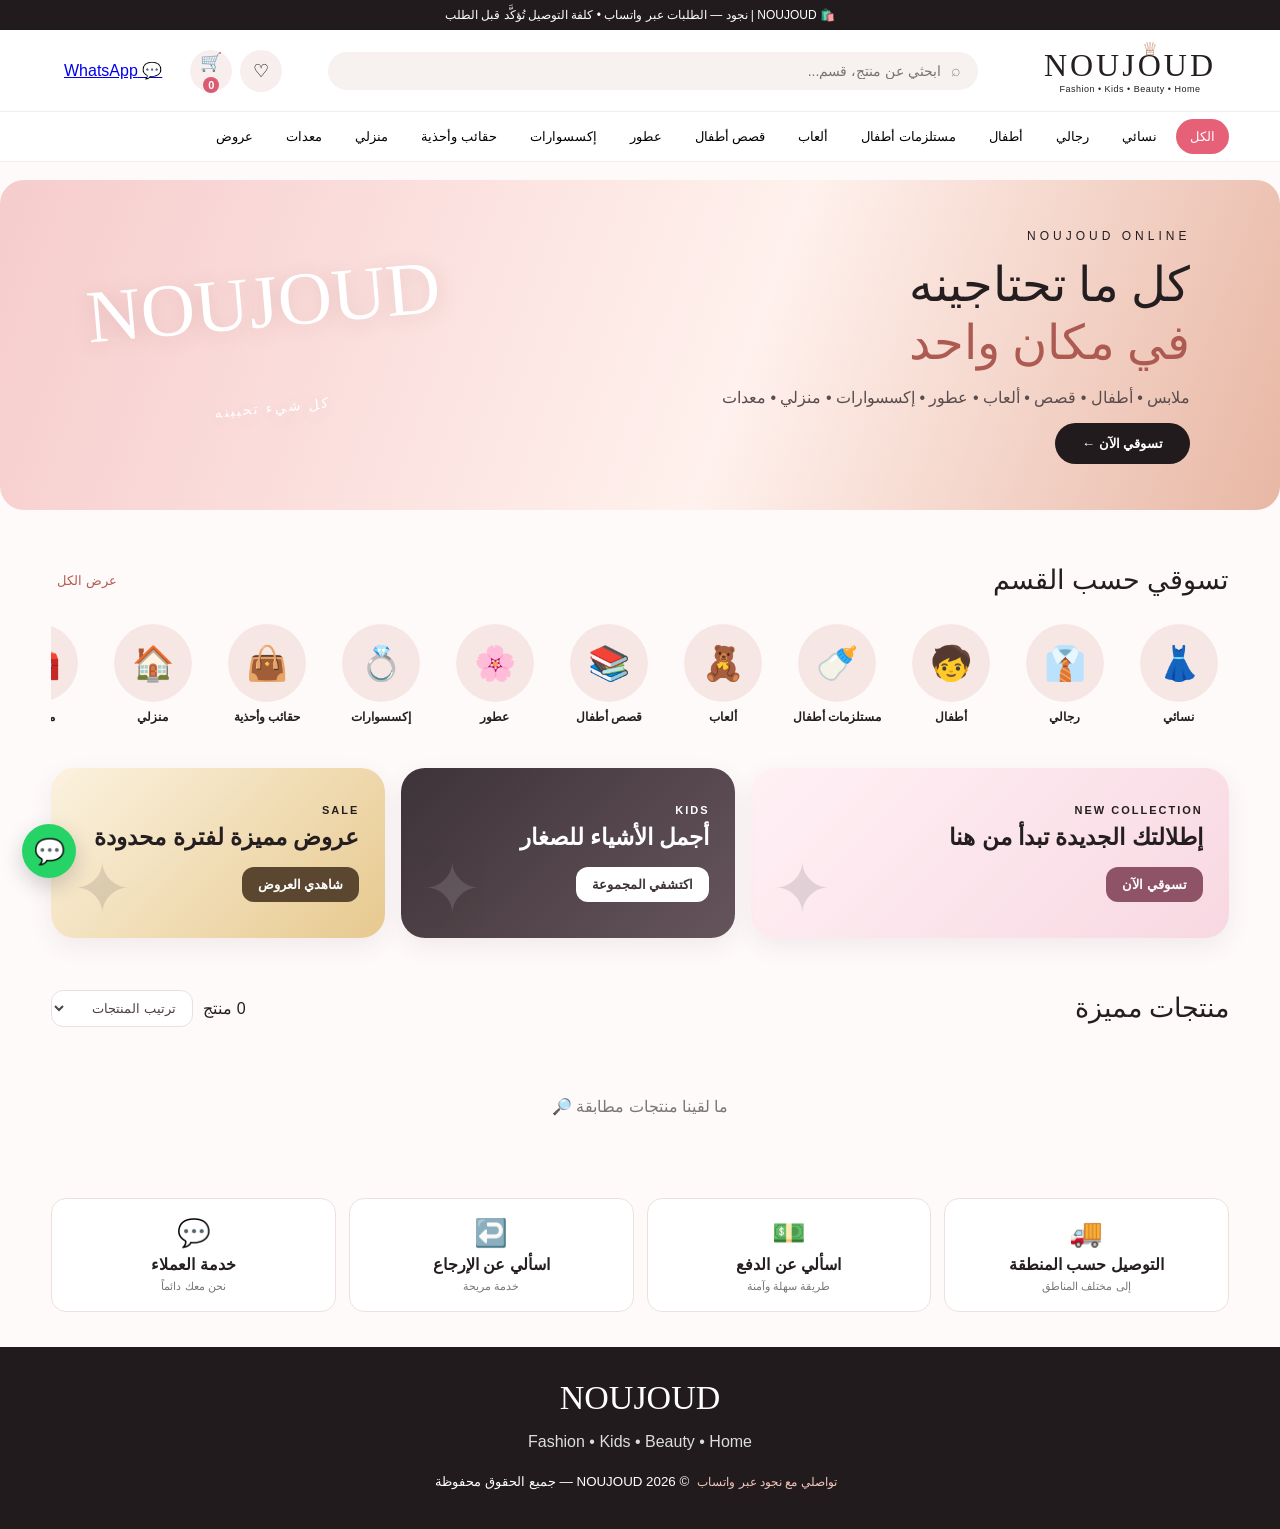
==== index.html @ 5bd88401 "Add files via upload" ====
<!doctype html><html lang="ar" dir="rtl"><head><meta charset="UTF-8"><meta name="viewport" content="width=device-width,initial-scale=1"><title>NOUJOUD | متجر نجود</title><link rel="stylesheet" href="styles.css"></head><body>
<div class="top">🛍️ NOUJOUD | نجود — الطلبات عبر واتساب • كلفة التوصيل تُؤكَّد قبل الطلب</div><header class="header"><a class="brand" href="index.html"><span class="crown">♕</span><div>NOUJOUD<small>Fashion • Kids • Beauty • Home</small></div></a><div class="search"><span>⌕</span><input id="searchInput" placeholder="ابحثي عن منتج، قسم..." autocomplete="off"></div><div class="head-actions"><button id="wishlistBtn" title="المفضلة">♡</button><button id="cartBtn" title="السلة">🛒 <b id="cartCount">0</b></button></div><a class="whatsapp-head" href="https://wa.me/96176304775" target="_blank" rel="noopener">💬 WhatsApp</a></header><nav class="nav" id="nav"></nav>
<main><section class="hero"><div class="hero-copy"><span class="tag">NOUJOUD ONLINE</span><h1>كل ما تحتاجينه<br><em>في مكان واحد</em></h1><p>ملابس • أطفال • قصص • ألعاب • عطور • إكسسوارات • منزلي • معدات</p><button class="primary" onclick="showCategory('الكل')">تسوقي الآن ←</button></div><div class="hero-bubble">NOUJOUD<br><small>كل شيء تحبينه</small></div></section>
<section><div class="section-title"><h2>تسوقي حسب القسم</h2><button class="text-btn" onclick="showCategory('الكل')">عرض الكل</button></div><div class="categories" id="categories"></div></section>
<section class="promo-grid"><div class="promo-card pink" onclick="showCategory('نسائي')"><span>NEW COLLECTION</span><h3>إطلالتك الجديدة تبدأ من هنا</h3><button>تسوقي الآن</button></div><div class="promo-card dark" onclick="showCategory('أطفال')"><span>KIDS</span><h3>أجمل الأشياء للصغار</h3><button>اكتشفي المجموعة</button></div><div class="promo-card gold" onclick="showCategory('عروض')"><span>SALE</span><h3>عروض مميزة لفترة محدودة</h3><button>شاهدي العروض</button></div></section>
<section id="shop"><div class="section-title"><h2 id="productsTitle">منتجات مميزة</h2><div class="shop-tools"><span id="resultCount"></span><select id="sortSelect"><option value="default">ترتيب المنتجات</option><option value="low">السعر: من الأقل</option><option value="high">السعر: من الأعلى</option><option value="name">الاسم</option></select></div></div><div class="products" id="products"></div><div id="empty" class="empty" hidden>ما لقينا منتجات مطابقة 🔎</div></section>
<section class="features"><div><span>🚚</span><b>التوصيل حسب المنطقة</b><small>إلى مختلف المناطق</small></div><div><span>💵</span><b>اسألي عن الدفع</b><small>طريقة سهلة وآمنة</small></div><div><span>↩️</span><b>اسألي عن الإرجاع</b><small>خدمة مريحة</small></div><div><span>💬</span><b>خدمة العملاء</b><small>نحن معك دائماً</small></div></section></main><footer><strong>NOUJOUD</strong><p>Fashion • Kids • Beauty • Home</p><a href="https://wa.me/96176304775" target="_blank" rel="noopener">تواصلي مع نجود عبر واتساب</a><small>© 2026 NOUJOUD — جميع الحقوق محفوظة</small></footer>
<div class="drawer" id="drawer"><div class="drawer-box"><div class="drawer-head"><h3>سلة المشتريات</h3><button onclick="closeCart()">✕</button></div><div id="cartItems"></div><div class="cart-total"><span>المجموع</span><strong id="cartTotal">$0</strong></div><button class="primary full" onclick="checkout()">متابعة الطلب</button></div></div>
<div class="modal" id="productModal"><div class="modal-box"><button class="modal-close" onclick="closeProduct()">✕</button><div id="modalContent" class="modal-content"></div></div></div>
<div class="modal" id="checkoutModal"><div class="modal-box checkout"><button class="modal-close" onclick="document.getElementById('checkoutModal').classList.remove('open')">✕</button><h2>إرسال طلب عبر واتساب</h2><p>أدخلي معلومات التوصيل، ثم اضغطي إرسال داخل واتساب. الطلب لا يُرسل تلقائياً.</p><input id="customerName" placeholder="الاسم الكامل"><input id="customerPhone" placeholder="رقم الهاتف"><label class="choice-label">منطقة التوصيل<select id="deliveryZone" onchange="updateDeliveryFee()"></select></label><div class="delivery-box"><span>كلفة التوصيل</span><strong id="deliveryFee">$0</strong></div><textarea id="customerAddress" rows="4" placeholder="العنوان بالتفصيل"></textarea><button type="button" class="secondary full" onclick="useMyLocation()">📍 تحديد موقعي</button><button class="primary full" onclick="sendOrder()">إرسال الطلب عبر WhatsApp</button></div></div><div class="toast" id="toast"></div><a class="floating-wa" href="https://wa.me/96176304775" target="_blank" rel="noopener">💬</a><script src="catalog.js"></script><script src="app.js"></script></body></html>
---- styles.css ----
*{box-sizing:border-box}html{scroll-behavior:smooth}body{margin:0;font-family:Tahoma,Arial,sans-serif;background:#fffafa;color:#241e20}.top{background:#211b1d;color:#fff;text-align:center;padding:8px;font-size:12px}.header{height:82px;display:flex;align-items:center;gap:28px;padding:10px 5%;background:#fff;position:sticky;top:0;z-index:20;border-bottom:1px solid #eee}.brand{display:flex;align-items:center;gap:4px;font:32px Georgia,serif;letter-spacing:3px;min-width:210px;position:relative}.brand .crown{position:absolute;top:-9px;right:55px;color:#b7774e;font-size:18px}.brand small{display:block;font:9px Arial;letter-spacing:.5px;text-align:center}.search{flex:1;max-width:650px;background:#f7f1f0;border-radius:28px;padding:10px 17px;display:flex;gap:8px;align-items:center;color:#999}.search input{border:0;outline:0;background:none;width:100%;font-size:14px}.head-actions{display:flex;gap:8px;margin-right:auto}.head-actions button,.drawer-head button{border:0;background:#f8eeee;border-radius:50%;width:42px;height:42px;cursor:pointer;font-size:18px}.head-actions b{font-size:11px;background:#d95c72;color:#fff;border-radius:10px;padding:2px 5px}.nav{display:flex;gap:5px;padding:7px 4%;overflow:auto;white-space:nowrap;background:#fff;border-bottom:1px solid #eee;position:sticky;top:82px;z-index:19}.nav button{border:0;background:none;padding:10px 14px;border-radius:20px;cursor:pointer;font-size:13px}.nav button.active,.nav button.sale{background:#e66178;color:#fff}.hero{max-width:1400px;margin:18px auto;padding:45px 7%;min-height:330px;border-radius:24px;background:linear-gradient(110deg,#f6cccc,#fff1ed 58%,#e8b7a4);display:flex;align-items:center;justify-content:space-between;overflow:hidden}.tag{font-size:12px;letter-spacing:4px}.hero h1{font:48px Georgia,serif;line-height:1.2;margin:12px 0}.hero h1 em{font-style:normal;color:#ad5b52}.hero p{color:#594c4e}.hero-bubble{font:75px Georgia,serif;color:#fff;text-align:center;transform:rotate(-5deg);text-shadow:0 3px 20px #8e514633}.hero-bubble small{font:14px Arial;letter-spacing:2px}.primary{border:0;border-radius:24px;background:#211b1d;color:#fff;padding:13px 27px;font-weight:bold;cursor:pointer}.full{width:100%}section{max-width:1400px;margin:32px auto;padding:0 4%}.section-title{display:flex;align-items:center;justify-content:space-between}.section-title h2{font:27px Georgia,serif}.text-btn{border:0;background:none;color:#b45d53;cursor:pointer}.categories{display:flex;gap:14px;overflow:auto;padding:5px 0 12px}.cat{min-width:100px;text-align:center;cursor:pointer}.cat-icon{width:78px;height:78px;margin:auto;border-radius:50%;background:#f7e7e4;display:grid;place-items:center;font-size:34px;border:2px solid transparent}.cat:hover .cat-icon{border-color:#e5a3a0}.cat b{display:block;font-size:12px;margin-top:8px}.products{display:grid;grid-template-columns:repeat(4,1fr);gap:16px}.card{background:#fff;border:1px solid #eee1df;border-radius:17px;padding:10px;box-shadow:0 5px 18px #00000008}.pic{height:210px;border-radius:13px;background:#f7e9e6;display:grid;place-items:center;font-size:75px}.card .badge{color:#d25a6c;font-size:11px}.card h3{margin:7px 0;font-size:15px}.price{font-weight:bold;font-size:19px;margin-bottom:10px}.add{width:100%;border:0;background:#211b1d;color:#fff;border-radius:20px;padding:10px;cursor:pointer}.features{display:grid;grid-template-columns:repeat(4,1fr);gap:13px}.features div{background:#fff;border:1px solid #eee0dd;border-radius:15px;padding:18px;text-align:center}.features span{display:block;font-size:27px}.features b,.features small{display:block;margin-top:6px}.features small{color:#777;font-size:11px}footer{background:#211b1d;color:#fff;text-align:center;padding:32px;margin-top:35px}footer strong{font:34px Georgia,serif}footer p{color:#ddd}.empty{text-align:center;padding:50px;color:#777}.drawer{display:none;position:fixed;inset:0;background:#0008;z-index:50}.drawer.open{display:block}.drawer-box{position:absolute;right:0;top:0;height:100%;width:min(430px,100%);background:#fff;padding:20px;overflow:auto}.drawer-head{display:flex;justify-content:space-between;align-items:center}.cart-row{display:flex;gap:10px;align-items:center;padding:13px 0;border-bottom:1px solid #eee}.cart-row .mini{width:55px;height:55px;background:#f7e7e4;border-radius:10px;display:grid;place-items:center;font-size:28px}.qty{display:flex;gap:8px;align-items:center;margin-top:5px}.qty button{border:0;background:#f4e9e7;border-radius:8px;width:25px;height:25px;cursor:pointer}.remove{margin-right:auto;border:0;background:none;color:#c85c6b;cursor:pointer}.cart-total{display:flex;justify-content:space-between;padding:18px 0;font-size:18px}.toast{position:fixed;bottom:20px;left:50%;transform:translateX(-50%) translateY(20px);background:#211b1d;color:#fff;padding:11px 18px;border-radius:25px;opacity:0;transition:.25s;z-index:100}.toast.show{opacity:1;transform:translateX(-50%) translateY(0)}@media(max-width:850px){.header{height:auto;padding:10px 4%;flex-wrap:wrap;gap:10px}.brand{min-width:160px;font-size:26px}.search{order:3;flex-basis:100%;max-width:none}.nav{top:118px}.hero{margin:12px;padding:30px 7%;min-height:290px}.hero h1{font-size:35px}.hero-bubble{font-size:45px}.products{grid-template-columns:repeat(2,1fr)}.features{grid-template-columns:repeat(2,1fr)}}@media(max-width:500px){.hero-bubble{display:none}.products{gap:9px}.pic{height:170px;font-size:60px}.features{grid-template-columns:1fr 1fr}.cat{min-width:88px}.cat-icon{width:68px;height:68px}}
/* v2 additions */
.brand{text-decoration:none;color:inherit}.pic{position:relative;overflow:hidden}.pic img,.mini img,.modal-img img,.admin-thumb img{width:100%;height:100%;object-fit:cover}.heart{position:absolute;top:16px;left:16px;border:0;background:#fff;border-radius:50%;width:34px;height:34px;cursor:pointer;font-size:19px;box-shadow:0 2px 8px #0001}.heart.liked{color:#d85d70}.out{display:block;color:#a06b6b;margin-bottom:8px}.modal{display:none;position:fixed;inset:0;background:#0008;z-index:80;align-items:center;justify-content:center;padding:18px}.modal.open{display:flex}.modal-box{position:relative;background:#fff;border-radius:22px;width:min(760px,100%);max-height:90vh;overflow:auto;padding:28px}.modal-close{position:absolute;left:15px;top:15px;border:0;background:#f5e9e7;border-radius:50%;width:36px;height:36px;cursor:pointer}.modal-content{display:grid;grid-template-columns:1fr 1fr;gap:28px;align-items:center}.modal-img{height:360px;border-radius:18px;background:#f7e9e6;display:grid;place-items:center;font-size:110px;overflow:hidden}.modal-price{font-size:28px;font-weight:bold;margin:12px 0}.checkout{width:min(520px,100%)}.checkout input,.checkout textarea{width:100%;border:1px solid #e6d8d5;border-radius:12px;padding:12px;margin:7px 0;font-family:inherit}.checkout textarea{resize:vertical}footer a{display:inline-block;color:#f4c5bd;margin:8px;text-decoration:none;font-size:12px}.admin-body{background:#f8f4f2}.admin-head{background:#211b1d;color:#fff;padding:18px 6%;display:flex;justify-content:space-between;align-items:center}.admin-head strong{font:30px Georgia,serif;display:block}.admin-head span{font-size:12px;color:#ddd}.admin-link{color:#fff;text-decoration:none;background:#493b3e;padding:10px 16px;border-radius:20px}.admin-main{max-width:1200px;margin:25px auto;padding:0 4%}.admin-stats{display:grid;grid-template-columns:repeat(3,1fr);gap:14px;margin-bottom:18px}.admin-stats div,.admin-card{background:#fff;border:1px solid #eadfdb;border-radius:18px;padding:20px}.admin-stats b{display:block;font-size:28px}.admin-stats small{color:#777}.admin-card{margin-bottom:18px}.admin-title{display:flex;justify-content:space-between;align-items:center;gap:10px;margin-bottom:16px}.admin-title h1,.admin-title h2{margin:0}.admin-title span{font-size:12px;color:#777}.product-form{display:grid;grid-template-columns:repeat(2,1fr);gap:12px}.product-form label{font-size:12px;color:#5e5557}.product-form input,.product-form select,.product-form textarea{display:block;width:100%;margin-top:5px;border:1px solid #e2d5d1;border-radius:10px;padding:11px;font:inherit;background:#fff}.product-form .wide{grid-column:1/-1}.upload-label small{display:block;margin-top:4px;color:#888}.form-actions{grid-column:1/-1;display:flex;gap:8px}.secondary,.admin-actions button,.clear{border:0;background:#eee5e2;padding:10px 14px;border-radius:10px;cursor:pointer}.admin-search{border:1px solid #ddd;border-radius:10px;padding:10px;max-width:240px}.admin-products{display:grid;gap:9px}.admin-product{display:flex;align-items:center;gap:12px;border:1px solid #eee5e2;border-radius:13px;padding:9px}.admin-thumb{width:65px;height:65px;border-radius:10px;background:#f7e7e4;display:grid;place-items:center;font-size:30px;overflow:hidden}.admin-info{flex:1}.admin-info b,.admin-info small{display:block}.admin-info small{font-size:11px;color:#777;margin-top:3px}.admin-actions{display:flex;gap:6px}.admin-actions .danger{color:#b84e5f}.order{border:1px solid #eee5e2;border-radius:12px;padding:12px;margin-bottom:8px}.order b,.order small{display:block}.order small{color:#777;margin-top:4px}.order p{font-size:13px}.order strong{font-size:18px}@media(max-width:700px){.modal-content{grid-template-columns:1fr}.modal-img{height:260px}.product-form{grid-template-columns:1fr}.product-form .wide{grid-column:auto}.admin-stats{grid-template-columns:1fr 1fr}.admin-title{align-items:flex-start;flex-direction:column}.admin-search{max-width:none;width:100%}}

.choice-label{display:block;font-size:13px;font-weight:bold;margin:12px 0}.choice-label select{display:block;width:100%;margin-top:6px;border:1px solid #e6d8d5;border-radius:10px;padding:10px;background:#fff;font:inherit}.modal-actions{display:grid;grid-template-columns:1fr 1fr;gap:8px}.whatsapp-product{border:0;border-radius:24px;background:#25d366;color:#fff;padding:12px 16px;font-weight:bold;cursor:pointer;width:100%}@media(max-width:500px){.modal-actions{grid-template-columns:1fr}}

/* v4 storefront polish */
.shop-tools{display:flex;align-items:center;gap:10px}.shop-tools select{border:1px solid #eadfe3;background:#fff;border-radius:12px;padding:9px 12px;color:#4d4146;font-family:inherit}.promo-grid{display:grid;grid-template-columns:2fr 1.4fr 1.4fr;gap:16px;margin:28px 0}.promo-card{min-height:170px;border-radius:24px;padding:26px;display:flex;flex-direction:column;justify-content:center;cursor:pointer;overflow:hidden;position:relative;box-shadow:0 8px 24px rgba(70,40,50,.08)}.promo-card:after{content:'✦';position:absolute;left:22px;bottom:8px;font-size:70px;opacity:.12}.promo-card span{font-size:11px;letter-spacing:2px;font-weight:800}.promo-card h3{font-size:23px;margin:8px 0 16px;max-width:300px}.promo-card button{width:max-content;border:0;border-radius:12px;padding:10px 16px;font-family:inherit;font-weight:700;cursor:pointer}.promo-card.pink{background:linear-gradient(135deg,#fff1f5,#f8d8e2)}.promo-card.pink button{background:#8f5368;color:#fff}.promo-card.dark{background:linear-gradient(135deg,#3d3338,#66545c);color:#fff}.promo-card.dark button{background:#fff;color:#3d3338}.promo-card.gold{background:linear-gradient(135deg,#fbf2df,#e7c98f)}.promo-card.gold button{background:#5b4630;color:#fff}.floating-wa{position:fixed;bottom:22px;left:22px;width:54px;height:54px;border-radius:50%;display:flex;align-items:center;justify-content:center;text-decoration:none;background:#25d366;color:#fff;font-size:25px;box-shadow:0 8px 22px rgba(0,0,0,.18);z-index:30}.nav{overflow-x:auto;scrollbar-width:none}.nav::-webkit-scrollbar{display:none}.card{transition:transform .18s ease,box-shadow .18s ease}.card:hover{transform:translateY(-4px);box-shadow:0 12px 28px rgba(60,35,45,.12)}@media(max-width:800px){.promo-grid{grid-template-columns:1fr}.promo-card{min-height:145px}.shop-tools select{max-width:130px}.floating-wa{bottom:16px;left:16px}}

.choice-label input{width:100%;box-sizing:border-box;padding:12px;border:1px solid #ddd;border-radius:12px;margin-top:6px}.order-top{display:flex;justify-content:space-between;gap:12px;align-items:center}.order-top select{padding:7px 10px;border-radius:10px;border:1px solid #ddd}.order-wa{display:inline-block;margin-inline-start:10px;text-decoration:none}.admin-title>div{display:flex;gap:6px;align-items:center}
.admin-login{max-width:460px;margin:10vh auto}.login-box{text-align:center}.login-box h1{margin:0 0 8px}.login-box p{color:#777}.login-box input{width:100%;box-sizing:border-box;margin:10px 0}.hidden{display:none!important}.cat-admin-grid{display:grid;grid-template-columns:repeat(auto-fill,minmax(220px,1fr));gap:12px}.cat-admin{display:flex;align-items:center;gap:10px;padding:12px;border:1px solid #eee;border-radius:16px;background:#fff}.cat-admin-img{width:58px;height:58px;border-radius:14px;background:#f8f2f4;display:flex;align-items:center;justify-content:center;font-size:28px;overflow:hidden;flex:none}.cat-admin-img img{width:100%;height:100%;object-fit:cover}.cat-admin-info{flex:1;min-width:0}.cat-admin-info b{display:block}.cat-admin-info small{color:#777}.cat-admin-actions{display:flex;gap:5px}.cat-admin-actions button{padding:7px 9px}.section-divider{height:1px;background:#eee;margin:18px 0}.hint{font-size:12px;color:#777}
.cat-icon img{width:100%;height:100%;object-fit:cover;border-radius:inherit}.cat-icon{overflow:hidden}

.delivery-box{display:flex;justify-content:space-between;align-items:center;background:#fff7f8;border:1px solid #f0d7dc;border-radius:12px;padding:12px 14px;margin:8px 0 12px}.delivery-box strong{font-size:18px}.checkout .choice-label{display:block;margin:10px 0}.checkout .choice-label select{width:100%;margin-top:6px}

.delivery-board-toolbar{display:flex;gap:10px;flex-wrap:wrap;align-items:center;margin:15px 0}.delivery-board-toolbar input,.delivery-board-toolbar select{padding:10px;border:1px solid #ddd;border-radius:10px}.delivery-board{display:grid;gap:12px}.delivery-card{display:flex;justify-content:space-between;gap:16px;align-items:center;padding:16px;border:1px solid #eee;border-radius:16px;background:#fff}.delivery-card small{display:block;color:#777;margin-top:7px}.delivery-actions{display:flex;gap:7px;flex-wrap:wrap;align-items:center}.delivery-actions select{padding:8px;border:1px solid #ddd;border-radius:9px}.delivery-actions a{text-decoration:none}@media(max-width:700px){.delivery-card{flex-direction:column;align-items:stretch}.delivery-actions{display:grid;grid-template-columns:1fr 1fr}.delivery-actions a{display:flex;align-items:center;justify-content:center}}

.hidden{display:none!important}.admin-link{display:inline-block;margin:4px;padding:8px 12px;text-decoration:none}.show{display:block}
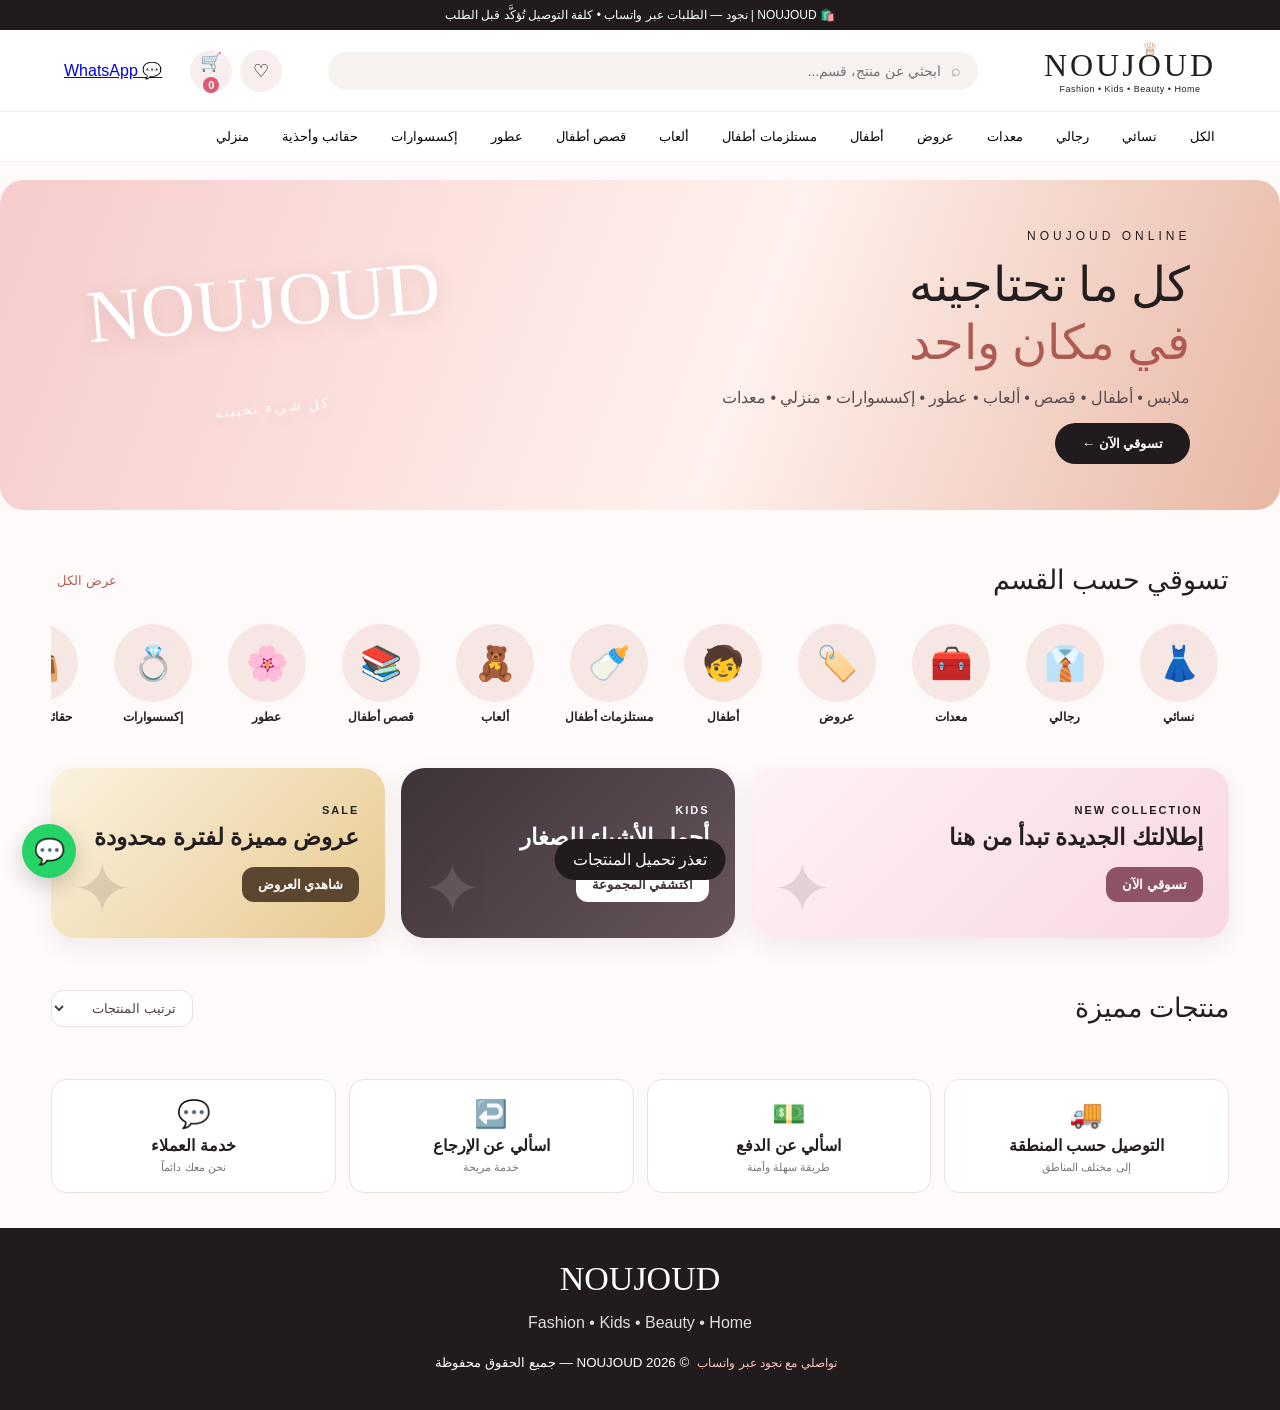
==== commit 34a5e2d1: "Add files via upload" ====
--- a/index.html
+++ b/index.html
@@ -7,4 +7,4 @@
 <section class="features"><div><span>🚚</span><b>التوصيل حسب المنطقة</b><small>إلى مختلف المناطق</small></div><div><span>💵</span><b>اسألي عن الدفع</b><small>طريقة سهلة وآمنة</small></div><div><span>↩️</span><b>اسألي عن الإرجاع</b><small>خدمة مريحة</small></div><div><span>💬</span><b>خدمة العملاء</b><small>نحن معك دائماً</small></div></section></main><footer><strong>NOUJOUD</strong><p>Fashion • Kids • Beauty • Home</p><a href="https://wa.me/96176304775" target="_blank" rel="noopener">تواصلي مع نجود عبر واتساب</a><small>© 2026 NOUJOUD — جميع الحقوق محفوظة</small></footer>
 <div class="drawer" id="drawer"><div class="drawer-box"><div class="drawer-head"><h3>سلة المشتريات</h3><button onclick="closeCart()">✕</button></div><div id="cartItems"></div><div class="cart-total"><span>المجموع</span><strong id="cartTotal">$0</strong></div><button class="primary full" onclick="checkout()">متابعة الطلب</button></div></div>
 <div class="modal" id="productModal"><div class="modal-box"><button class="modal-close" onclick="closeProduct()">✕</button><div id="modalContent" class="modal-content"></div></div></div>
-<div class="modal" id="checkoutModal"><div class="modal-box checkout"><button class="modal-close" onclick="document.getElementById('checkoutModal').classList.remove('open')">✕</button><h2>إرسال طلب عبر واتساب</h2><p>أدخلي معلومات التوصيل، ثم اضغطي إرسال داخل واتساب. الطلب لا يُرسل تلقائياً.</p><input id="customerName" placeholder="الاسم الكامل"><input id="customerPhone" placeholder="رقم الهاتف"><label class="choice-label">منطقة التوصيل<select id="deliveryZone" onchange="updateDeliveryFee()"></select></label><div class="delivery-box"><span>كلفة التوصيل</span><strong id="deliveryFee">$0</strong></div><textarea id="customerAddress" rows="4" placeholder="العنوان بالتفصيل"></textarea><button type="button" class="secondary full" onclick="useMyLocation()">📍 تحديد موقعي</button><button class="primary full" onclick="sendOrder()">إرسال الطلب عبر WhatsApp</button></div></div><div class="toast" id="toast"></div><a class="floating-wa" href="https://wa.me/96176304775" target="_blank" rel="noopener">💬</a><script src="catalog.js"></script><script src="app.js"></script></body></html>
+<div class="modal" id="checkoutModal"><div class="modal-box checkout"><button class="modal-close" onclick="document.getElementById('checkoutModal').classList.remove('open')">✕</button><h2>إرسال طلب عبر واتساب</h2><p>أدخلي معلومات التوصيل، ثم اضغطي إرسال داخل واتساب. الطلب لا يُرسل تلقائياً.</p><input id="customerName" placeholder="الاسم الكامل"><input id="customerPhone" placeholder="رقم الهاتف"><label class="choice-label">منطقة التوصيل<select id="deliveryZone" onchange="updateDeliveryFee()"></select></label><div class="delivery-box"><span>كلفة التوصيل</span><strong id="deliveryFee">$0</strong></div><textarea id="customerAddress" rows="4" placeholder="العنوان بالتفصيل"></textarea><button type="button" class="secondary full" onclick="useMyLocation()">📍 تحديد موقعي</button><button class="primary full" onclick="sendOrder()">إرسال الطلب عبر WhatsApp</button></div></div><div class="toast" id="toast"></div><a class="floating-wa" href="https://wa.me/96176304775" target="_blank" rel="noopener">💬</a><script src="catalog.js"></script><script src="db.js"></script><script src="app.js"></script></body></html>
